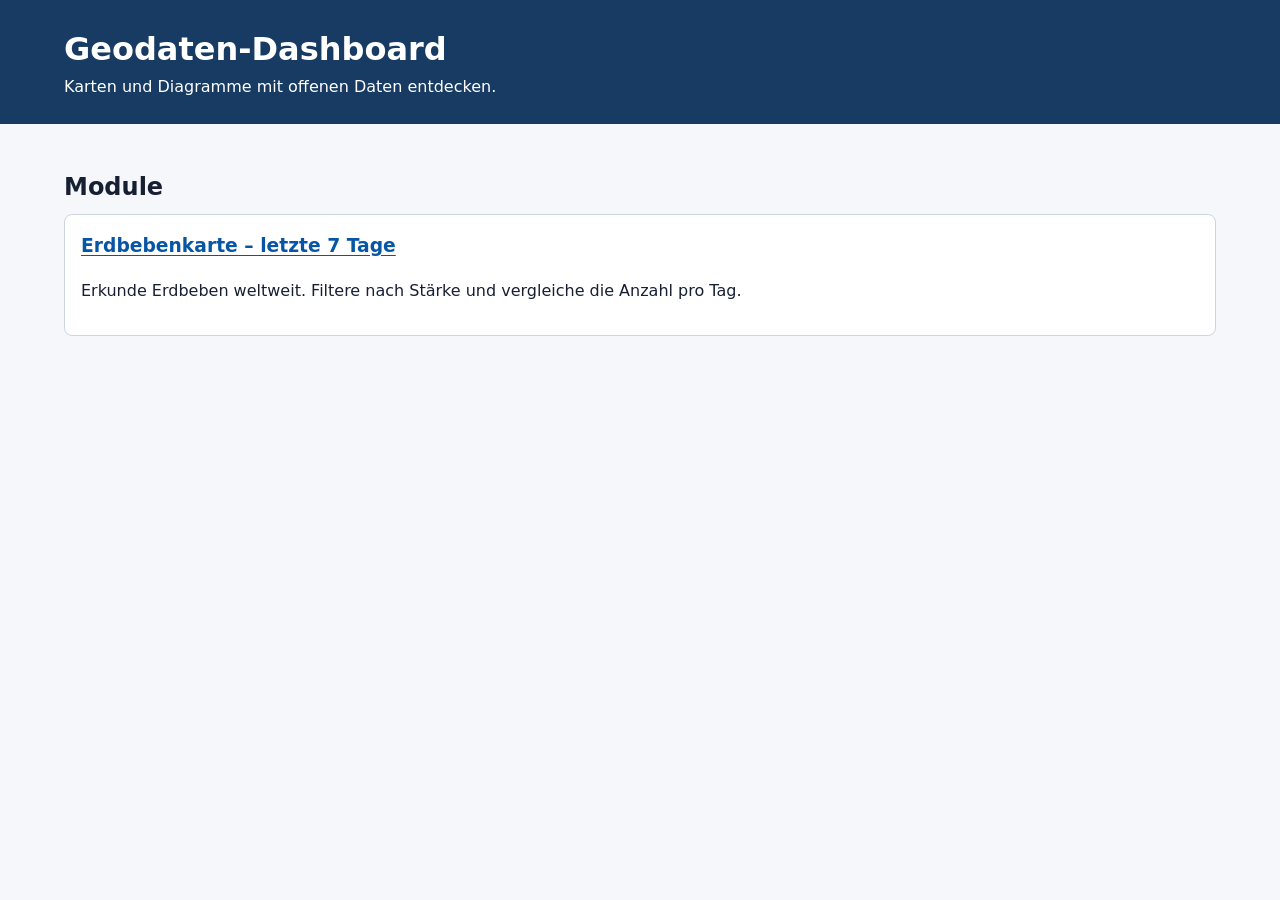
==== index.html @ 542f3e58 "Add earthquake map module and homepage Co-authored-by: DocBiber <109015457+DocBiber@users.noreply.gi" ====
<!doctype html>
<html lang="de">
<head>
  <meta charset="utf-8">
  <meta name="viewport" content="width=device-width, initial-scale=1">
  <meta name="description" content="Interaktive Karten und Diagramme mit offenen Geodaten für den Geographieunterricht.">
  <title>Geodaten-Dashboard</title>
  <link rel="stylesheet" href="assets/style.css">
</head>
<body>
  <header class="site-header">
    <div class="page-width">
      <h1>Geodaten-Dashboard</h1>
      <p>Karten und Diagramme mit offenen Daten entdecken.</p>
    </div>
  </header>
  <main class="page-width">
    <section aria-labelledby="module-heading">
      <h2 id="module-heading">Module</h2>
      <article class="module-card">
        <h3><a href="module/erdbeben.html">Erdbebenkarte – letzte 7 Tage</a></h3>
        <p>Erkunde Erdbeben weltweit. Filtere nach Stärke und vergleiche die Anzahl pro Tag.</p>
      </article>
    </section>
  </main>
</body>
</html>
---- assets/style.css ----
:root {
  color-scheme: light;
  font-family: system-ui, -apple-system, "Segoe UI", sans-serif;
  color: #172033;
  background: #f5f7fa;
  font-synthesis: none;
  text-rendering: optimizeLegibility;
}

* {
  box-sizing: border-box;
}

body {
  margin: 0;
  line-height: 1.55;
}

a {
  color: #0756a5;
  text-underline-offset: 0.15em;
}

a:focus-visible,
input:focus-visible {
  outline: 3px solid #f59e0b;
  outline-offset: 3px;
}

.page-width {
  width: min(100% - 2rem, 72rem);
  margin-inline: auto;
}

.site-header {
  padding: 1.5rem 0;
  color: #fff;
  background: #173b63;
}

.site-header h1 {
  margin: 0.4rem 0;
  line-height: 1.2;
}

.site-header p {
  margin: 0;
}

.back-link {
  color: #fff;
}

main {
  padding-block: 1.5rem 3rem;
}

h2 {
  margin: 1.5rem 0 0.75rem;
  line-height: 1.25;
}

.module-card,
.controls,
.legend,
.source-note {
  padding: 1rem;
  border: 1px solid #cbd5e1;
  border-radius: 0.5rem;
  background: #fff;
}

.module-card h3,
.legend h3 {
  margin-top: 0;
}

.controls {
  margin-bottom: 1rem;
}

.controls h2 {
  margin-top: 0;
}

.controls label {
  display: block;
  font-weight: 700;
}

input[type="range"] {
  display: block;
  width: 100%;
  min-height: 2rem;
  accent-color: #0756a5;
}

.help-text {
  margin: 0.4rem 0 0;
  color: #46546a;
}

.status {
  min-height: 1.6em;
  margin: 0.5rem 0;
  font-weight: 600;
}

.status-error {
  padding: 0.75rem 1rem;
  border-left: 0.3rem solid #b42318;
  color: #7a1711;
  background: #fff0ef;
}

.map {
  height: min(62vh, 34rem);
  min-height: 20rem;
  border: 1px solid #94a3b8;
  border-radius: 0.35rem;
  background: #e2e8f0;
}

.legend {
  display: flex;
  flex-wrap: wrap;
  gap: 1.5rem 3rem;
  margin-top: 0.75rem;
}

.legend-group {
  min-width: 13rem;
}

.legend h3 {
  margin-bottom: 0.5rem;
  font-size: 1rem;
}

.magnitude-legend {
  display: flex;
  align-items: end;
  gap: 1rem;
}

.magnitude-legend span {
  display: flex;
  min-width: 3rem;
  flex-direction: column;
  align-items: center;
  gap: 0.25rem;
}

.legend-dot {
  display: block;
  border: 2px solid #334155;
  border-radius: 50%;
}

.dot-small {
  width: 0.65rem;
  height: 0.65rem;
}

.dot-medium {
  width: 1.2rem;
  height: 1.2rem;
}

.dot-large {
  width: 1.8rem;
  height: 1.8rem;
}

.depth-gradient {
  height: 1rem;
  border: 1px solid #64748b;
  border-radius: 0.25rem;
  background: linear-gradient(to right, #1d4ed8, #0891b2 10%, #eab308 43%, #b91c1c);
}

.gradient-labels {
  display: flex;
  justify-content: space-between;
}

.chart-section {
  margin-top: 1.5rem;
}

.chart-container {
  position: relative;
  height: 18rem;
  padding: 0.75rem;
  border: 1px solid #cbd5e1;
  border-radius: 0.35rem;
  background: #fff;
}

.source-note {
  margin-top: 1.5rem;
}

.source-note h2 {
  margin-top: 0;
}

.source-note p:last-child {
  margin-bottom: 0;
}

@media (max-width: 36rem) {
  .page-width {
    width: min(100% - 1.25rem, 72rem);
  }

  .site-header {
    padding-block: 1.2rem;
  }

  .map {
    height: 55vh;
    min-height: 17rem;
  }

  .legend {
    gap: 1rem;
  }

  .chart-container {
    height: 16rem;
    padding: 0.35rem;
  }
}

@page {
  size: A4 portrait;
  margin: 12mm;
}

@media print {
  :root {
    background: #fff;
  }

  body {
    color: #111;
    font-size: 10pt;
  }

  .page-width {
    width: 100%;
  }

  .site-header {
    padding: 0 0 0.5rem;
    color: #111;
    background: #fff;
  }

  .back-link,
  .controls,
  .status {
    display: none;
  }

  main {
    padding: 0;
  }

  h2 {
    margin-top: 0.8rem;
  }

  .map {
    height: 95mm;
    min-height: 0;
    break-inside: avoid;
  }

  .legend,
  .source-note,
  .chart-container {
    break-inside: avoid;
  }

  .chart-container {
    height: 55mm;
    padding: 0;
  }

  a {
    color: #111;
  }
}
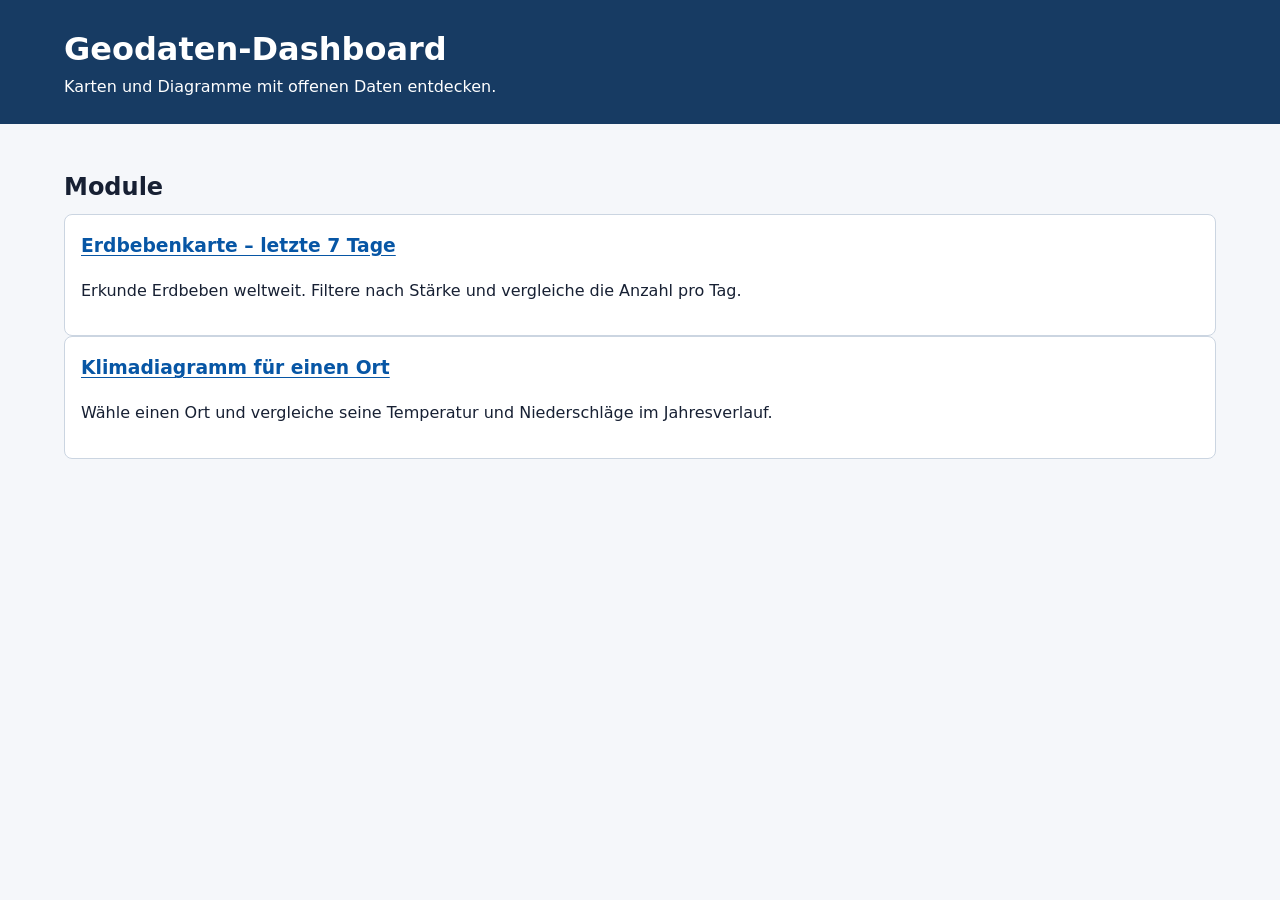
==== commit 9a842058: "Add shared maps and climate module Co-authored-by: DocBiber <109015457+DocBiber@users.noreply.github" ====
--- a/index.html
+++ b/index.html
@@ -21,6 +21,10 @@
         <h3><a href="module/erdbeben.html">Erdbebenkarte – letzte 7 Tage</a></h3>
         <p>Erkunde Erdbeben weltweit. Filtere nach Stärke und vergleiche die Anzahl pro Tag.</p>
       </article>
+      <article class="module-card">
+        <h3><a href="module/klima.html">Klimadiagramm für einen Ort</a></h3>
+        <p>Wähle einen Ort und vergleiche seine Temperatur und Niederschläge im Jahresverlauf.</p>
+      </article>
     </section>
   </main>
 </body>
--- a/assets/style.css
+++ b/assets/style.css
@@ -88,6 +88,55 @@
   font-weight: 700;
 }
 
+input[type="search"] {
+  min-width: 0;
+  min-height: 2.75rem;
+  padding: 0.5rem 0.65rem;
+  border: 1px solid #64748b;
+  border-radius: 0.25rem;
+  font: inherit;
+}
+
+.search-form {
+  max-width: 36rem;
+}
+
+.search-row {
+  display: flex;
+  gap: 0.5rem;
+  margin-top: 0.35rem;
+}
+
+.search-row input {
+  flex: 1;
+}
+
+button {
+  min-height: 2.75rem;
+  padding: 0.5rem 1rem;
+  border: 1px solid #0756a5;
+  border-radius: 0.25rem;
+  color: #fff;
+  background: #0756a5;
+  font: inherit;
+  font-weight: 700;
+  cursor: pointer;
+}
+
+button:focus-visible {
+  outline: 3px solid #f59e0b;
+  outline-offset: 3px;
+}
+
+.climate-summary {
+  margin-block: 0.5rem 0.75rem;
+}
+
+.climate-summary h3,
+.climate-summary p {
+  margin: 0.25rem 0;
+}
+
 input[type="range"] {
   display: block;
   width: 100%;
@@ -227,6 +276,10 @@
     gap: 1rem;
   }
 
+  .search-row {
+    flex-direction: column;
+  }
+
   .chart-container {
     height: 16rem;
     padding: 0.35rem;
@@ -264,6 +317,10 @@
     display: none;
   }
 
+  .leaflet-control-layers {
+    display: none;
+  }
+
   main {
     padding: 0;
   }
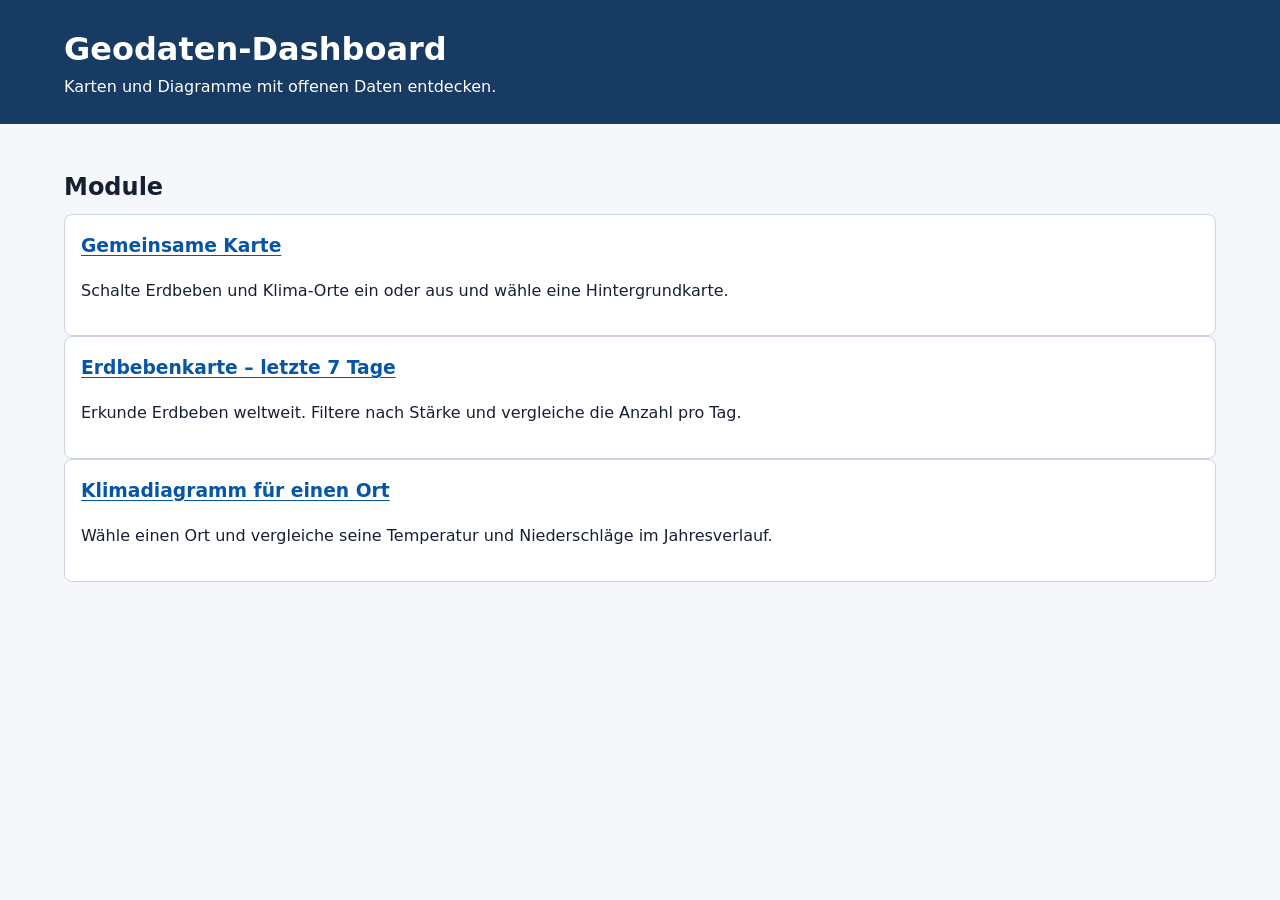
==== commit 8a4900b2: "Add shared map with selectable layers Co-authored-by: copilot-swe-agent[bot] <198982749+Copilot@user" ====
--- a/index.html
+++ b/index.html
@@ -18,6 +18,10 @@
     <section aria-labelledby="module-heading">
       <h2 id="module-heading">Module</h2>
       <article class="module-card">
+        <h3><a href="karte.html">Gemeinsame Karte</a></h3>
+        <p>Schalte Erdbeben und Klima-Orte ein oder aus und wähle eine Hintergrundkarte.</p>
+      </article>
+      <article class="module-card">
         <h3><a href="module/erdbeben.html">Erdbebenkarte – letzte 7 Tage</a></h3>
         <p>Erkunde Erdbeben weltweit. Filtere nach Stärke und vergleiche die Anzahl pro Tag.</p>
       </article>
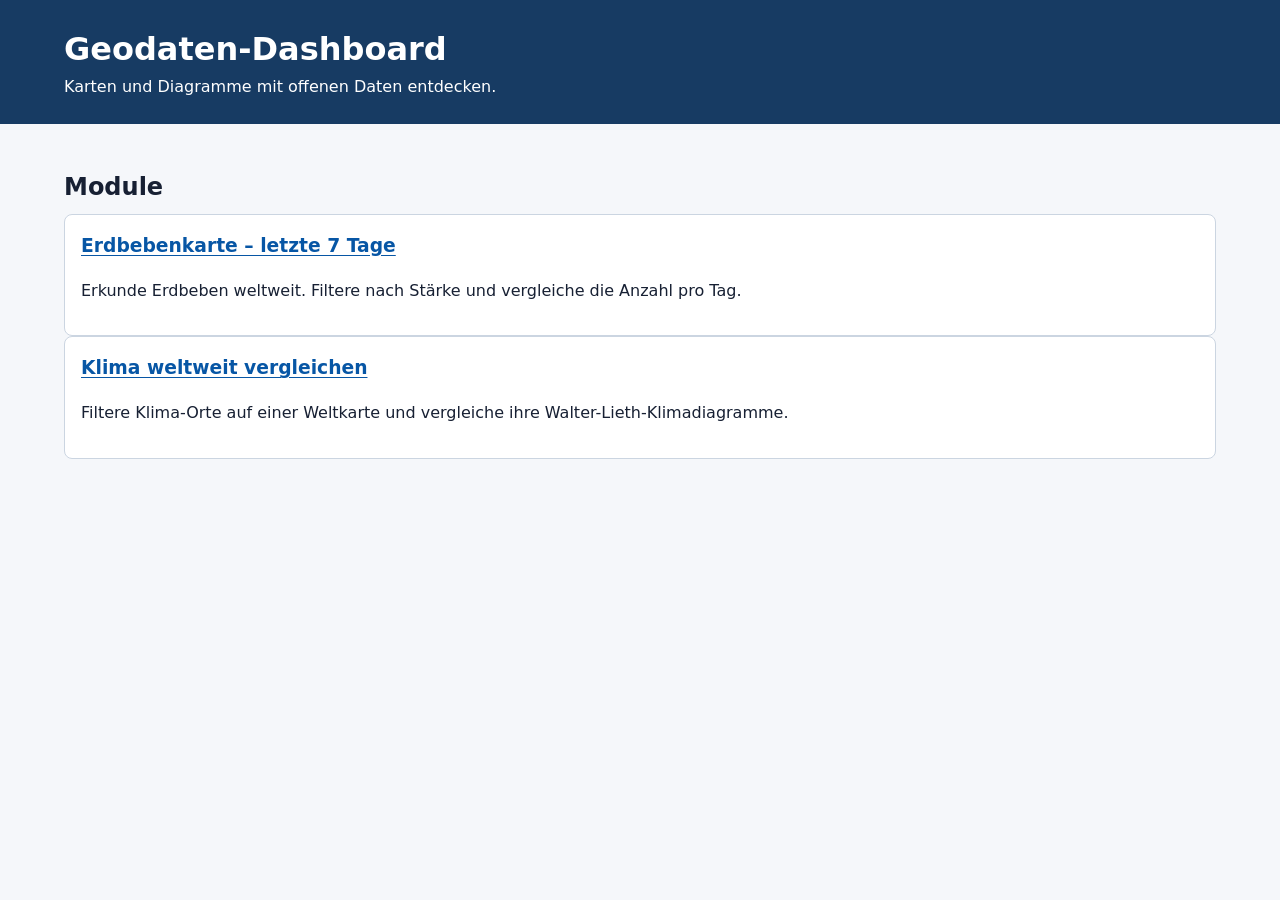
==== commit 93778760: "Add climate data pipeline and map interface Co-authored-by: copilot-swe-agent[bot] <198982749+Copilo" ====
--- a/index.html
+++ b/index.html
@@ -18,16 +18,12 @@
     <section aria-labelledby="module-heading">
       <h2 id="module-heading">Module</h2>
       <article class="module-card">
-        <h3><a href="karte.html">Gemeinsame Karte</a></h3>
-        <p>Schalte Erdbeben und Klima-Orte ein oder aus und wähle eine Hintergrundkarte.</p>
-      </article>
-      <article class="module-card">
         <h3><a href="module/erdbeben.html">Erdbebenkarte – letzte 7 Tage</a></h3>
         <p>Erkunde Erdbeben weltweit. Filtere nach Stärke und vergleiche die Anzahl pro Tag.</p>
       </article>
       <article class="module-card">
-        <h3><a href="module/klima.html">Klimadiagramm für einen Ort</a></h3>
-        <p>Wähle einen Ort und vergleiche seine Temperatur und Niederschläge im Jahresverlauf.</p>
+        <h3><a href="module/klima.html">Klima weltweit vergleichen</a></h3>
+        <p>Filtere Klima-Orte auf einer Weltkarte und vergleiche ihre Walter-Lieth-Klimadiagramme.</p>
       </article>
     </section>
   </main>
--- a/assets/style.css
+++ b/assets/style.css
@@ -128,6 +128,50 @@
   outline-offset: 3px;
 }
 
+.controls select {
+  display: block;
+  width: min(100%, 36rem);
+  min-height: 2.75rem;
+  margin-top: 0.35rem;
+  padding: 0.45rem 0.65rem;
+  border: 1px solid #64748b;
+  border-radius: 0.25rem;
+  color: #172033;
+  background: #fff;
+  font: inherit;
+}
+
+.climate-controls summary {
+  min-height: 2rem;
+  font-weight: 700;
+  cursor: pointer;
+}
+
+.climate-control-content {
+  padding-top: 0.75rem;
+}
+
+.range-filter {
+  max-width: 36rem;
+  margin: 1rem 0;
+  padding: 0.5rem 0.75rem;
+  border: 1px solid #cbd5e1;
+  border-radius: 0.35rem;
+}
+
+.range-filter legend {
+  padding-inline: 0.25rem;
+  font-weight: 700;
+}
+
+.range-filter input[type="range"] {
+  margin-bottom: 0.35rem;
+}
+
+.climate-controls .search-form {
+  margin-top: 1rem;
+}
+
 .climate-summary {
   margin-block: 0.5rem 0.75rem;
 }
@@ -346,6 +390,18 @@
     padding: 0;
   }
 
+  .climate-page .climate-map-section {
+    display: none;
+  }
+
+  .climate-page .climate-chart-section {
+    break-inside: avoid;
+  }
+
+  .climate-page .chart-container {
+    height: 110mm;
+  }
+
   a {
     color: #111;
   }
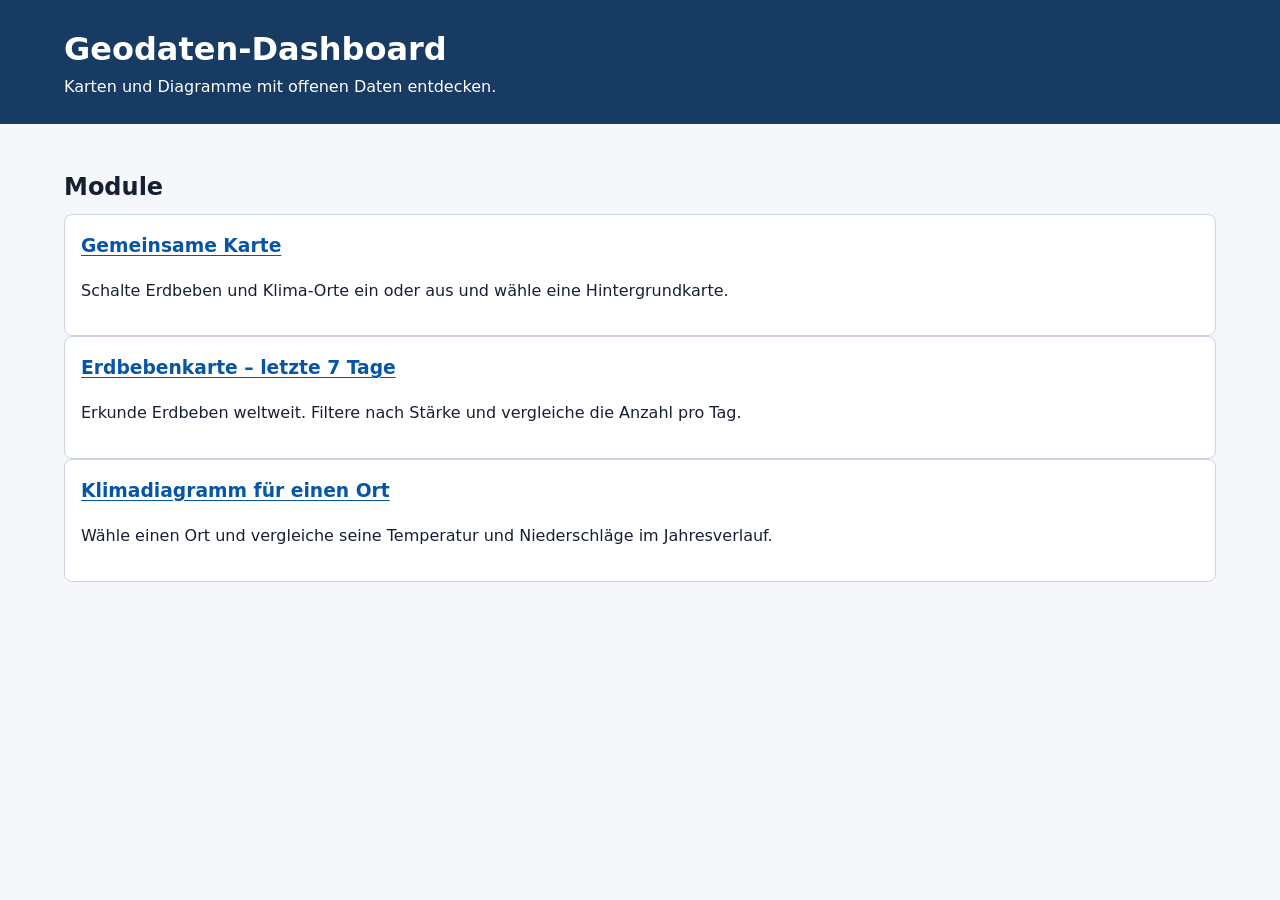
==== commit 34d26c6a: "Merge pull request #6 from DocBiber/copilot/gemeinsame-karte-mit-layern Gemeinsame Karte mit zuschal" ====
--- a/index.html
+++ b/index.html
@@ -18,12 +18,16 @@
     <section aria-labelledby="module-heading">
       <h2 id="module-heading">Module</h2>
       <article class="module-card">
+        <h3><a href="karte.html">Gemeinsame Karte</a></h3>
+        <p>Schalte Erdbeben und Klima-Orte ein oder aus und wähle eine Hintergrundkarte.</p>
+      </article>
+      <article class="module-card">
         <h3><a href="module/erdbeben.html">Erdbebenkarte – letzte 7 Tage</a></h3>
         <p>Erkunde Erdbeben weltweit. Filtere nach Stärke und vergleiche die Anzahl pro Tag.</p>
       </article>
       <article class="module-card">
-        <h3><a href="module/klima.html">Klima weltweit vergleichen</a></h3>
-        <p>Filtere Klima-Orte auf einer Weltkarte und vergleiche ihre Walter-Lieth-Klimadiagramme.</p>
+        <h3><a href="module/klima.html">Klimadiagramm für einen Ort</a></h3>
+        <p>Wähle einen Ort und vergleiche seine Temperatur und Niederschläge im Jahresverlauf.</p>
       </article>
     </section>
   </main>
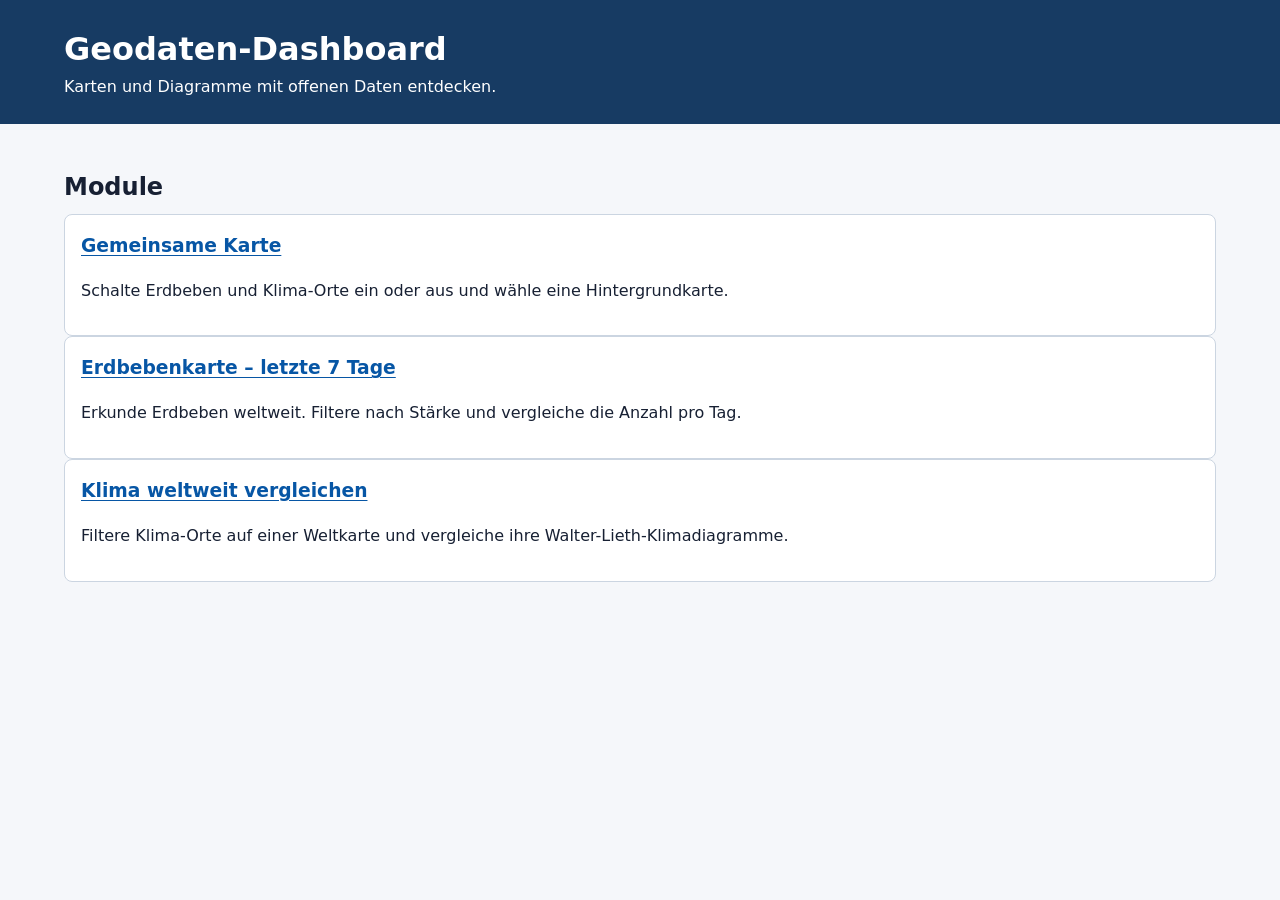
==== commit 9bc7a7d6: "Merge remote-tracking branch 'origin/main' into copilot/further-climate-database-layer # Conflicts: " ====
--- a/index.html
+++ b/index.html
@@ -26,8 +26,8 @@
         <p>Erkunde Erdbeben weltweit. Filtere nach Stärke und vergleiche die Anzahl pro Tag.</p>
       </article>
       <article class="module-card">
-        <h3><a href="module/klima.html">Klimadiagramm für einen Ort</a></h3>
-        <p>Wähle einen Ort und vergleiche seine Temperatur und Niederschläge im Jahresverlauf.</p>
+        <h3><a href="module/klima.html">Klima weltweit vergleichen</a></h3>
+        <p>Filtere Klima-Orte auf einer Weltkarte und vergleiche ihre Walter-Lieth-Klimadiagramme.</p>
       </article>
     </section>
   </main>
--- a/assets/style.css
+++ b/assets/style.css
@@ -172,6 +172,23 @@
   margin-top: 1rem;
 }
 
+.button-link {
+  display: inline-block;
+  min-height: 2.75rem;
+  padding: 0.5rem 1rem;
+  border: 1px solid #0756a5;
+  border-radius: 0.25rem;
+  color: #fff;
+  background: #0756a5;
+  font-weight: 700;
+  text-decoration: none;
+}
+
+.button-link:focus-visible {
+  outline: 3px solid #f59e0b;
+  outline-offset: 3px;
+}
+
 .climate-summary {
   margin-block: 0.5rem 0.75rem;
 }
@@ -212,6 +229,119 @@
   border: 1px solid #94a3b8;
   border-radius: 0.35rem;
   background: #e2e8f0;
+}
+
+.map-layout {
+  display: grid;
+  grid-template-columns: minmax(13rem, 17rem) minmax(0, 1fr);
+  gap: 1rem;
+  align-items: start;
+}
+
+.layer-panel {
+  display: grid;
+  gap: 1rem;
+  padding: 1rem;
+  border: 1px solid #cbd5e1;
+  border-radius: 0.5rem;
+  background: #fff;
+}
+
+.city-filter {
+  display: grid;
+  gap: 0.4rem;
+}
+
+.city-filter h3,
+.city-filter p {
+  margin: 0;
+}
+
+.city-slider {
+  position: relative;
+  height: 2.5rem;
+  margin-inline: 0.5rem;
+}
+
+.city-slider input {
+  position: absolute;
+  inset: 0;
+  width: 100%;
+  margin: 0;
+  pointer-events: none;
+  appearance: none;
+  background: transparent;
+}
+
+.city-slider input::-webkit-slider-runnable-track {
+  height: 0.35rem;
+  border-radius: 1rem;
+  background: #cbd5e1;
+}
+
+.city-slider input::-moz-range-track {
+  height: 0.35rem;
+  border-radius: 1rem;
+  background: #cbd5e1;
+}
+
+.city-slider input::-webkit-slider-thumb {
+  width: 1.25rem;
+  height: 1.25rem;
+  margin-top: -0.45rem;
+  border: 2px solid #fff;
+  border-radius: 50%;
+  background: #0756a5;
+  box-shadow: 0 0 0 1px #0756a5;
+  cursor: grab;
+  pointer-events: auto;
+  appearance: none;
+}
+
+.city-slider input::-moz-range-thumb {
+  width: 1rem;
+  height: 1rem;
+  border: 2px solid #fff;
+  border-radius: 50%;
+  background: #0756a5;
+  box-shadow: 0 0 0 1px #0756a5;
+  cursor: grab;
+  pointer-events: auto;
+}
+
+.city-range-label {
+  font-size: 0.875rem;
+}
+
+.city-count {
+  font-weight: 700;
+}
+
+.layer-panel fieldset {
+  min-width: 0;
+  margin: 0;
+  padding: 0;
+  border: 0;
+}
+
+.layer-panel legend {
+  margin-bottom: 0.5rem;
+  font-weight: 700;
+}
+
+.layer-panel label {
+  display: flex;
+  align-items: center;
+  gap: 0.55rem;
+  min-height: 2.5rem;
+  cursor: pointer;
+}
+
+.layer-panel input {
+  width: 1.15rem;
+  height: 1.15rem;
+  margin: 0;
+  accent-color: #0756a5;
 }
 
 .legend {
@@ -316,6 +446,10 @@
     min-height: 17rem;
   }
 
+  .map-layout {
+    grid-template-columns: minmax(0, 1fr);
+  }
+
   .legend {
     gap: 1rem;
   }
@@ -357,7 +491,8 @@
 
   .back-link,
   .controls,
-  .status {
+  .status,
+  .layer-panel {
     display: none;
   }
 
